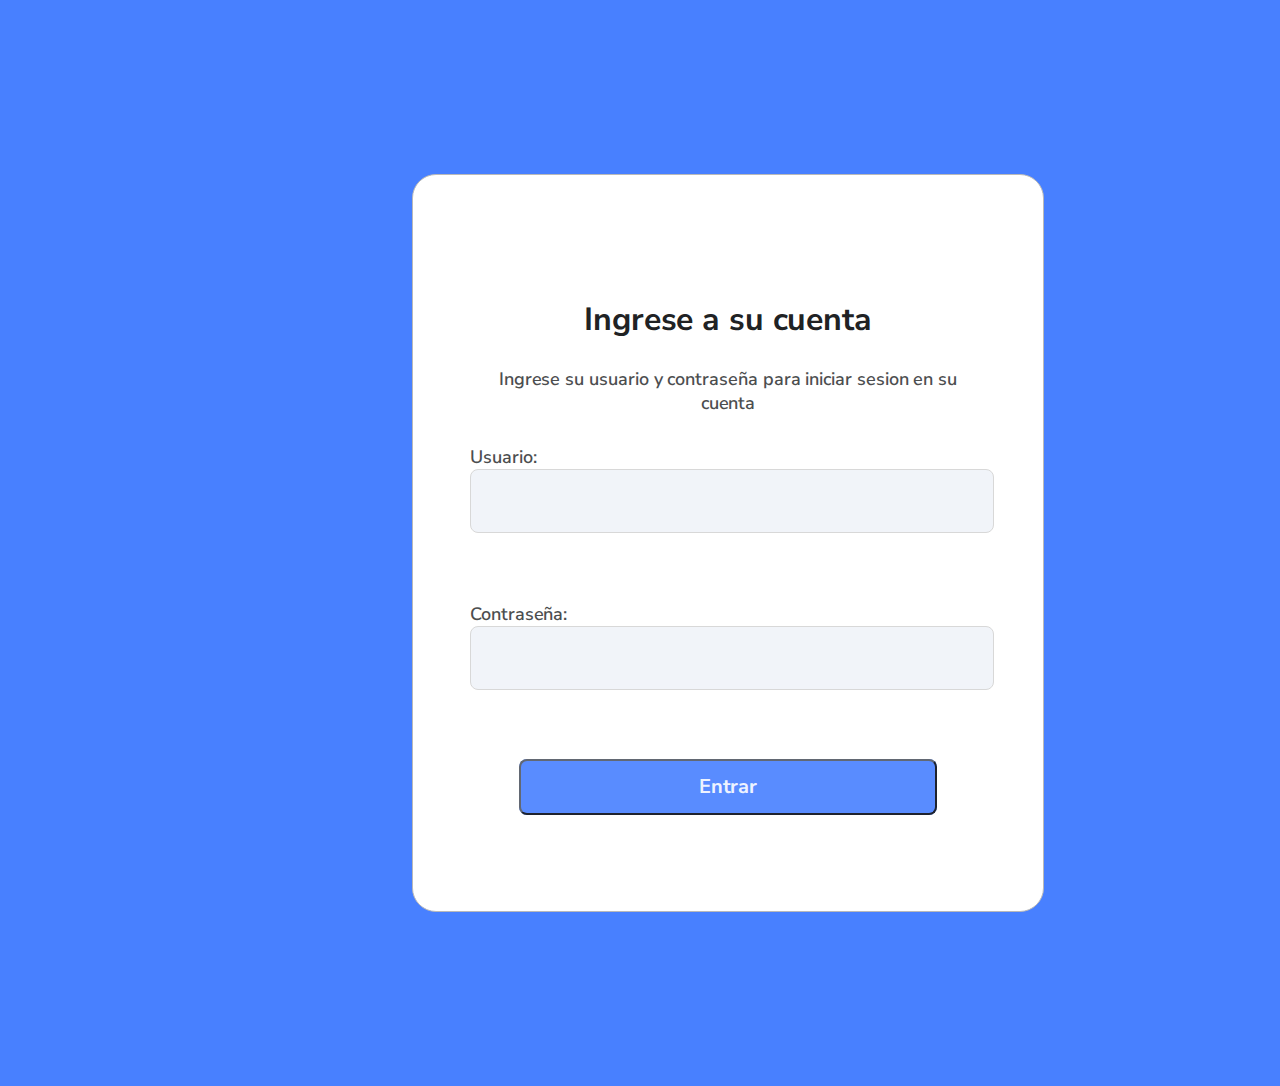
==== index.html @ c257be7a "Test login" ====
<!DOCTYPE html>
<html lang="en">

<head>
    <meta charset="UTF-8">
    <meta name="viewport" content="width=device-width, initial-scale=1.0">
    <title>Document</title>
    <link rel="stylesheet" href="./style/style.css">
		<link rel="preconnect" href="https://fonts.googleapis.com">
		<link rel="preconnect" href="https://fonts.gstatic.com" crossorigin>
		<link href="https://fonts.googleapis.com/css2?family=Nunito+Sans:ital,opsz,wght@0,6..12,200..1000;1,6..12,200..1000&display=swap" rel="stylesheet">
		</head>

<body>
	<container class="container">
		<div class="form-container">

			<div class="login-header">
				<h2>Ingrese a su cuenta</h2>
				<p>Ingrese su usuario y contraseña para iniciar sesion en su cuenta</p>
			</div>

			<div class="form-input-container">
				<form>
					<div class="form-group">
						<label for="username" class="texto">Usuario:</label><br>
						<input type="text" class="input-per" name="username" id="username" placeholder="">
					</div>
				</form>
			</div>

			<div class="form-input-container">
				<form>
					<div class="form-group">
						<label for="pass" class="texto">Contraseña:</label><br>
						<input type="password" class="input-per" name="pass" id="pass" placeholder="">
					</div>
				</form>
			</div>

			<div class="login-btn">
				<button type="submit" class="login-btn">Entrar</button>
			</div>

		</div>
	</container>	
	
</body>

</html>
---- style/style.css ----
.container{
    display: flex;
    justify-content: center;
    align-items: center;
    height: 100vh;
    width: 100%;
    width: 630px;
    height: 735.362px;
    border-radius: 24px;
    border: 0.3px solid #B9B9B9;
    background: #FFF;

}

.form-container{
    display:grid;
    place-items: center;
    width: 516px;
    height: 556px;
    flex-shrink: 0;
    text-align: center;
}

h2{
    color: #202224;
    font-family: "Nunito Sans";
    font-size: 32px;
    font-style: normal;
    font-weight: 700;
    line-height: normal;
    letter-spacing: -0.114px;
}

p{
    color: #202224;
    font-family: "Nunito Sans";
    font-size: 18px;
    font-style: normal;
    font-weight: 600;
    line-height: normal;
    letter-spacing: -0.064px;
    opacity: 0.8;
}

.form-imput{
    width: 516px;
    height: 56px;
    flex-shrink: 0;
    border-radius: 8px;
    border: 1px solid #D8D8D8;
    background: #F1F4F9;
}

.form-input-container{
    position: relative;
    display: grid;
    grid-template-columns: 1fr; /* Ajusta según necesites */
    gap: 7px; /* Reduce el espacio entre los elementos */
    place-items: start;
    text-align: start;
    margin: bottom 10px;
    width: 516px;
    height: 145px;
    
}

.input-per{

    background-color: #D8D8D8; /* Color de fondo */
    border: none; /* Quita las líneas del borde */
    outline: none; /* Quita el borde al hacer clic */
    padding: 3px;
    font-size: 22px;
    text-align: left;
    width: 516px;
    height: 56px;
    flex-shrink: 0;
    border-radius: 8px;
    border: 1px solid #D8D8D8;
    background: #F1F4F9; /* Alinea el texto a la izquierda */
}





body{
    display: flex;
    justify-content: center;
    align-items: center;
    width: 1440px;
    height: 1070px;
    flex-shrink: 0;
    background: #4880FF;
}

.form-group{
    margin: 0px;

}

.texto{
    margin-bottom: 5px;
    color: #202224;
    font-family: "Nunito Sans";
    font-size: 18px;
    font-style: normal;
    font-weight: 600;
    line-height: normal;
    letter-spacing: -0.064px;
    opacity: 0.8;
}


.login-btn{
    width: 418px;
    height: 56px;
    flex-shrink: 0;
    border-radius: 8px;
    opacity: 0.9;
    background: #4880FF;
    color: #FFF;
    text-align: center;
    font-family: "Nunito Sans";
    font-size: 20px;
    font-style: normal;
    font-weight: 700;
    line-height: normal;
    letter-spacing: -0.071px;

}
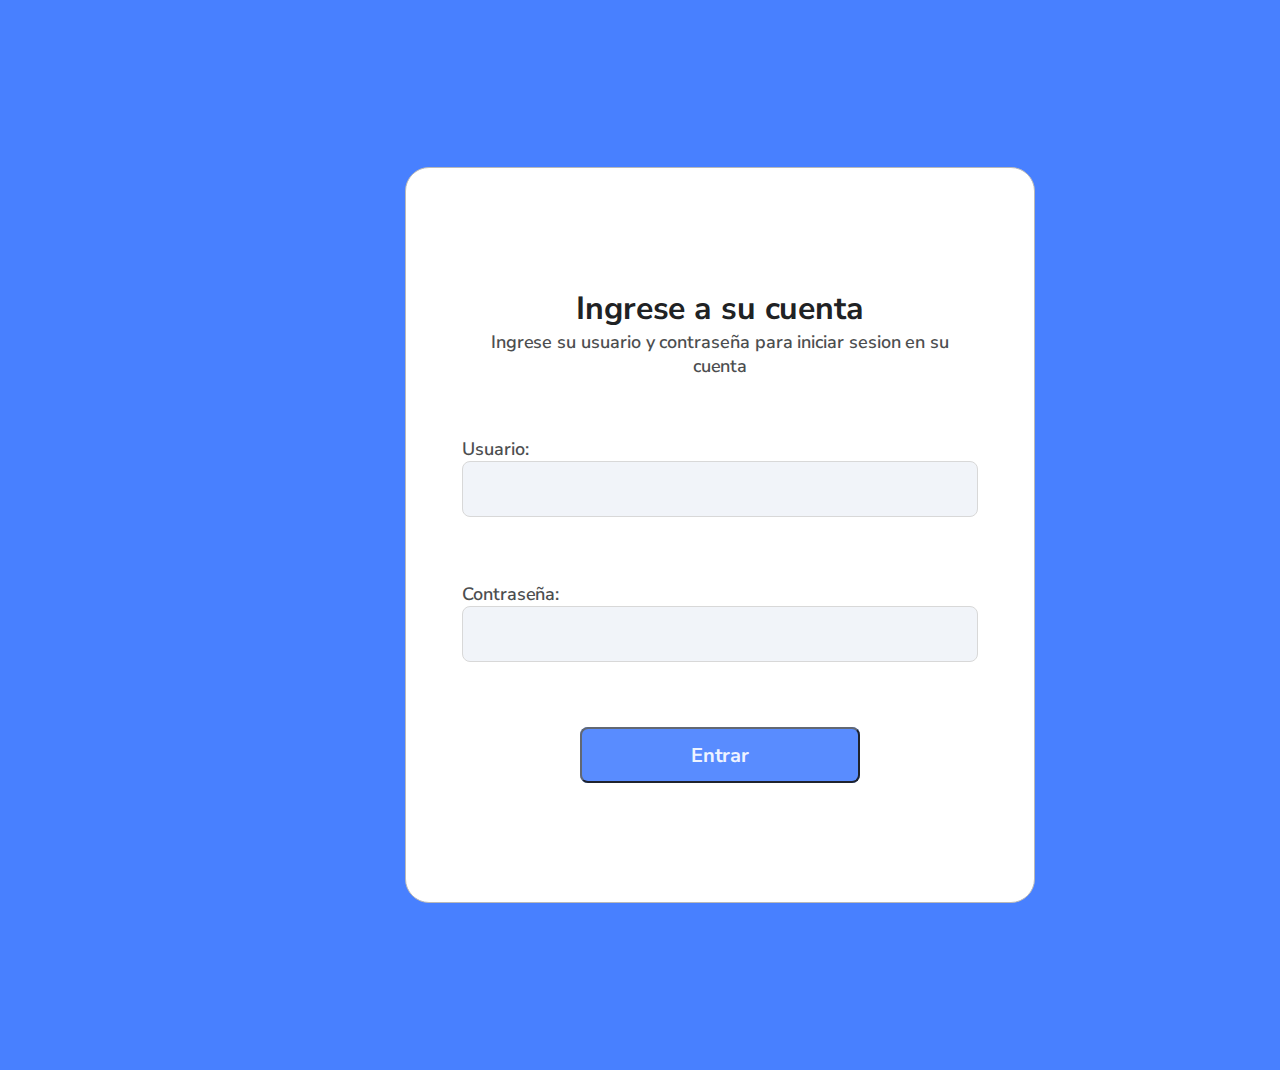
==== commit f411ca7c: "Test login" ====
--- a/index.html
+++ b/index.html
@@ -5,6 +5,7 @@
     <meta charset="UTF-8">
     <meta name="viewport" content="width=device-width, initial-scale=1.0">
     <title>Document</title>
+		<link rel="database" href="./conexion.php">
     <link rel="stylesheet" href="./style/style.css">
 		<link rel="preconnect" href="https://fonts.googleapis.com">
 		<link rel="preconnect" href="https://fonts.gstatic.com" crossorigin>
@@ -12,7 +13,7 @@
 		</head>
 
 <body>
-	<container class="container">
+	<div class="container">
 		<div class="form-container">
 
 			<div class="login-header">
@@ -20,30 +21,29 @@
 				<p>Ingrese su usuario y contraseña para iniciar sesion en su cuenta</p>
 			</div>
 
-			<div class="form-input-container">
-				<form>
+			<form action="login.php" method="POST" id="loginForm">
+
+				<div class="form-input-container">
 					<div class="form-group">
 						<label for="username" class="texto">Usuario:</label><br>
 						<input type="text" class="input-per" name="username" id="username" placeholder="">
 					</div>
-				</form>
-			</div>
+				</div>
 
-			<div class="form-input-container">
-				<form>
+				<div class="form-input-container">
 					<div class="form-group">
 						<label for="pass" class="texto">Contraseña:</label><br>
 						<input type="password" class="input-per" name="pass" id="pass" placeholder="">
 					</div>
-				</form>
-			</div>
+				</div>
 
-			<div class="login-btn">
-				<button type="submit" class="login-btn">Entrar</button>
-			</div>
+				<div class="login-btn">
+					<button type="submit" class="login-btn">Entrar</button>
+				</div>
 
+			</form>
 		</div>
-	</container>	
+	</div>	
 	
 </body>
 
--- a/style/style.css
+++ b/style/style.css
@@ -114,9 +114,11 @@
 
 
 .login-btn{
-    width: 418px;
+    display: grid;
+    place-content: center;
+    width: 280px;
     height: 56px;
-    flex-shrink: 0;
+    margin:auto;
     border-radius: 8px;
     opacity: 0.9;
     background: #4880FF;
@@ -129,4 +131,33 @@
     line-height: normal;
     letter-spacing: -0.071px;
 
+}
+
+/* stilo navigation bar */
+
+
+* {
+  margin: 0;
+  padding: 0;
+  box-sizing: border-box;
+}
+
+
+.sidebar {
+  position:fixed;
+  top: 0;
+  left: 0;
+  height: 100%;
+  width: 250px;
+  background: #FFF;
+  border-right: 1px solid #D8D8D8;
+
+}
+
+
+.sidebar .image-text {
+  width: 12px;
+  border-radius: 6px;
+
+
 }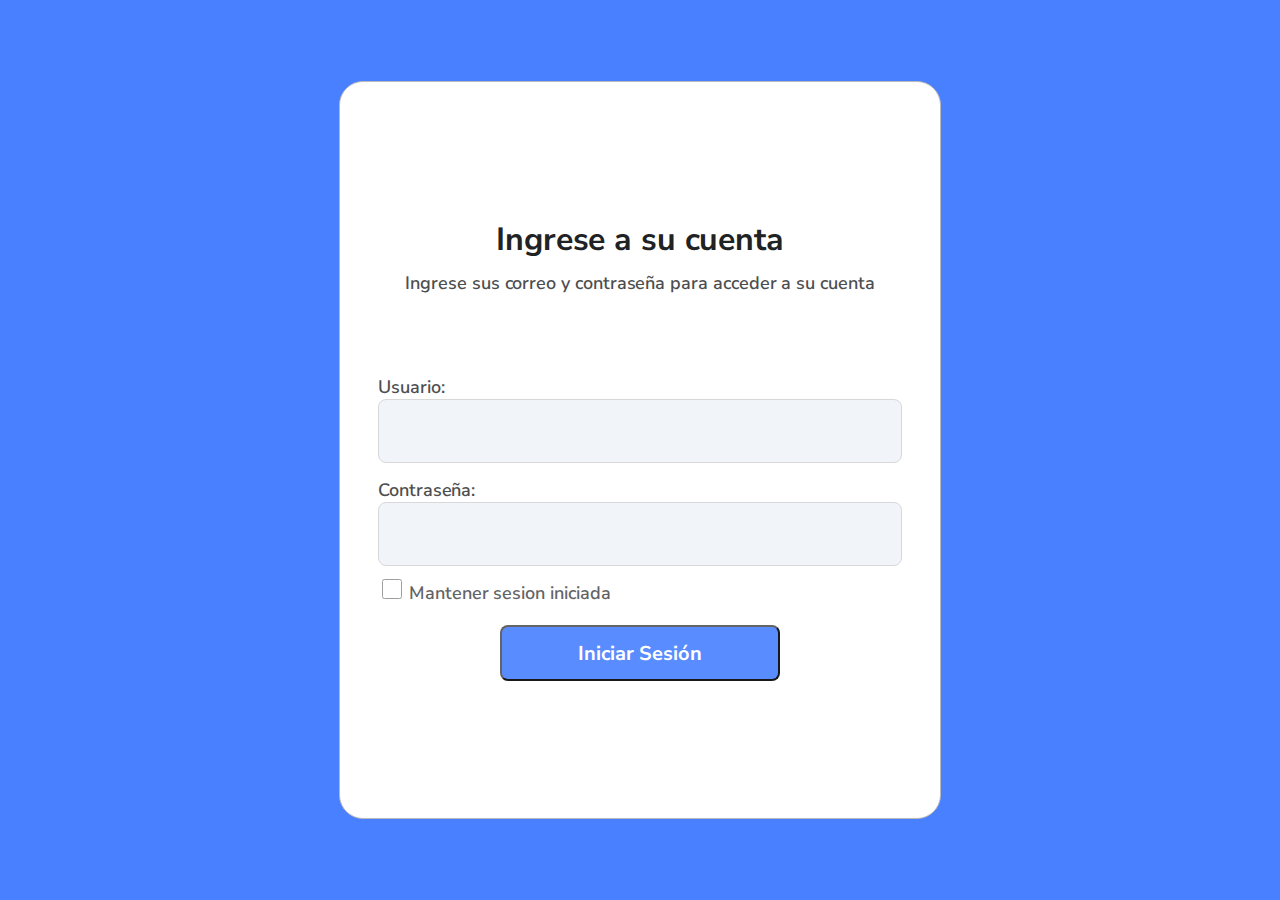
==== commit a01d3a5b: "Dashboard hecho y login actualizado" ====
--- a/index.html
+++ b/index.html
@@ -6,45 +6,31 @@
     <meta name="viewport" content="width=device-width, initial-scale=1.0">
     <title>Document</title>
 		<link rel="database" href="./conexion.php">
-    <link rel="stylesheet" href="./style/style.css">
+    <link rel="stylesheet" href="./style/login.css">
 		<link rel="preconnect" href="https://fonts.googleapis.com">
 		<link rel="preconnect" href="https://fonts.gstatic.com" crossorigin>
 		<link href="https://fonts.googleapis.com/css2?family=Nunito+Sans:ital,opsz,wght@0,6..12,200..1000;1,6..12,200..1000&display=swap" rel="stylesheet">
-		</head>
+</head>
+
 
 <body>
 	<div class="container">
-		<div class="form-container">
+		<h2>Ingrese a su cuenta</h2>
+    <p>Ingrese sus correo y contraseña para acceder a su cuenta</p>
 
-			<div class="login-header">
-				<h2>Ingrese a su cuenta</h2>
-				<p>Ingrese su usuario y contraseña para iniciar sesion en su cuenta</p>
-			</div>
+    <form class="form">
+      <label for="username" class="label">Usuario:</label><br>
+      <input type="text" id="username" name="username" class="input-box" placeholder=""required><br>
 
-			<form action="login.php" method="POST" id="loginForm">
+      <label for="password" class="label">Contraseña:</label><br>
+      <input type="password" id="password" name="password" class="input-box" required><br>
 
-				<div class="form-input-container">
-					<div class="form-group">
-						<label for="username" class="texto">Usuario:</label><br>
-						<input type="text" class="input-per" name="username" id="username" placeholder="">
-					</div>
-				</div>
+      <input type="checkbox" id="checkbox" class="toggle">
+      <label for="checkbox" class="toggle">Mantener sesion iniciada</label>
 
-				<div class="form-input-container">
-					<div class="form-group">
-						<label for="pass" class="texto">Contraseña:</label><br>
-						<input type="password" class="input-per" name="pass" id="pass" placeholder="">
-					</div>
-				</div>
+      <button class="btn" type="submit">Iniciar Sesión</button>
+    </form>
 
-				<div class="login-btn">
-					<button type="submit" class="login-btn">Entrar</button>
-				</div>
-
-			</form>
-		</div>
 	</div>	
-	
 </body>
-
 </html>--- a/style/login.css
+++ b/style/login.css
@@ -0,0 +1,114 @@
+body{
+    display: flex;
+    align-items: center;
+    justify-content: center;
+    height: 100vh;
+    margin: 0;
+    background: #4880FF;
+
+}
+
+.container{
+    display: flex;
+    align-items: center;
+    justify-content: center;
+    flex-direction: column;
+    width: 600px;
+    height: 735.362px;
+    flex-shrink: 0;
+    border-radius: 24px;
+    border: 0.3px solid #B9B9B9;
+    background: #FFF;
+
+}
+
+h2{
+    color: #202224;
+    font-family: "Nunito Sans";
+    font-size: 32px;
+    font-style: normal;
+    font-weight: 700;
+    line-height: normal;
+    letter-spacing: -0.114px;
+    margin: 0;
+}
+
+p{
+    color: #202224;
+    font-family: "Nunito Sans";
+    font-size: 18px;
+    font-style: normal;
+    font-weight: 600;
+    line-height: normal;
+    letter-spacing: -0.064px;
+    opacity: 0.8;
+    margin-top: 10px;
+    margin-bottom: 80px;
+}
+
+.btn{
+    display: grid;
+    place-content: center;
+    width: 280px;
+    height: 56px;
+    margin-top: 20px;
+    margin-left: auto;
+    margin-right: auto;
+    border-radius: 8px;
+    opacity: 0.9;
+    background: #4880FF;
+    color: #FFF;
+    text-align: center;
+    font-family: "Nunito Sans";
+    font-size: 20px;
+    font-style: normal;
+    font-weight: 700;
+    line-height: normal;
+    letter-spacing: -0.071px;
+}
+
+.label{
+    margin-bottom: 5px;
+    color: #202224;
+    font-family: "Nunito Sans";
+    font-size: 18px;
+    font-style: normal;
+    font-weight: 600;
+    line-height: normal;
+    letter-spacing: -0.064px;
+    opacity: 0.8;
+}
+
+.input-box{
+    background-color: #D8D8D8; 
+    border: none; /* Quita las líneas del borde */
+    outline: none; /* Quita el borde al hacer clic */
+    padding: 3px;
+    font-size: 22px;
+    text-align: left;
+    width: 516px;
+    height: 56px;
+    flex-shrink: 0;
+    border-radius: 8px;
+    border: 1px solid #D8D8D8;
+    background: #F1F4F9; /* Alinea el texto a la izquierda */
+    margin-bottom: 15px;
+}
+
+.toggle{
+    border-radius: 5px;
+    width: 20px;
+    height: 20px;
+    margin-top: -15px;
+    margin-bottom: 5px;
+    color: #202224;
+    font-family: "Nunito Sans";
+    font-size: 18px;
+    font-style: normal;
+    font-weight: 600;
+    line-height: normal;
+    letter-spacing: -0.064px;
+    opacity: 0.7;
+
+}
+
